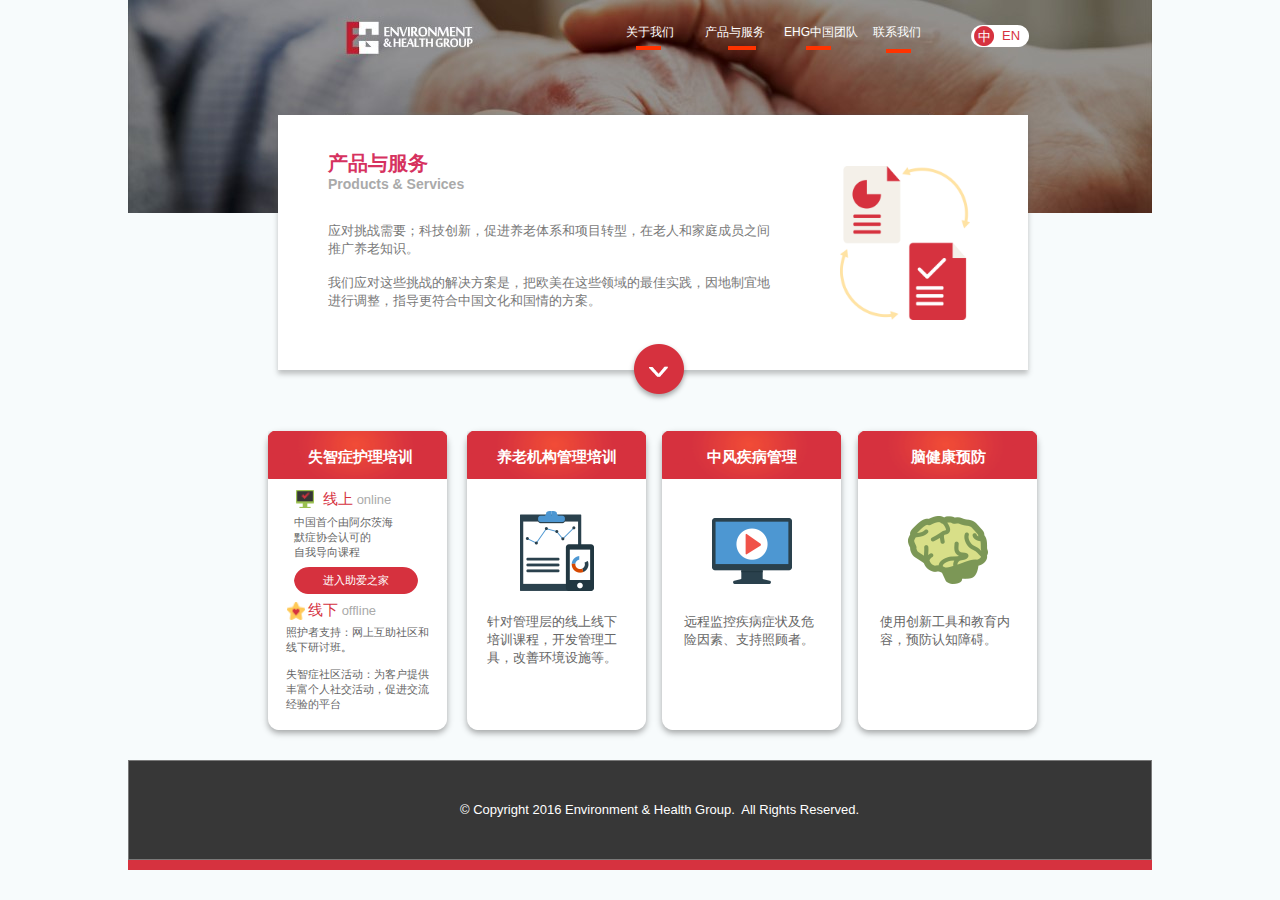
==== fuwu.html @ 5730a925 "EHG Web" ====
﻿<!DOCTYPE html>
<html>
  <head>
    <title>环健集团中国</title>
    <meta http-equiv="content-type" content="text/html; charset=utf-8"/>
    <meta name="apple-mobile-web-app-capable" content="yes"/>
    <link href="resources/css/jquery-ui-themes.css" type="text/css" rel="stylesheet"/>
    <link href="resources/css/axure_rp_page.css" type="text/css" rel="stylesheet"/>
    <link href="data/styles.css" type="text/css" rel="stylesheet"/>
    <link href="files/fuwu/styles.css" type="text/css" rel="stylesheet"/>
    <script src="resources/scripts/jquery-1.7.1.min.js"></script>
    <script src="resources/scripts/jquery-ui-1.8.10.custom.min.js"></script>
    <script src="resources/scripts/axure/axQuery.js"></script>
    <script src="resources/scripts/axure/globals.js"></script>
    <script src="resources/scripts/axutils.js"></script>
    <script src="resources/scripts/axure/annotation.js"></script>
    <script src="resources/scripts/axure/axQuery.std.js"></script>
    <script src="resources/scripts/axure/doc.js"></script>
    <script src="data/document.js"></script>
    <script src="resources/scripts/messagecenter.js"></script>
    <script src="resources/scripts/axure/events.js"></script>
    <script src="resources/scripts/axure/action.js"></script>
    <script src="resources/scripts/axure/expr.js"></script>
    <script src="resources/scripts/axure/geometry.js"></script>
    <script src="resources/scripts/axure/flyout.js"></script>
    <script src="resources/scripts/axure/ie.js"></script>
    <script src="resources/scripts/axure/model.js"></script>
    <script src="resources/scripts/axure/repeater.js"></script>
    <script src="resources/scripts/axure/sto.js"></script>
    <script src="resources/scripts/axure/utils.temp.js"></script>
    <script src="resources/scripts/axure/variables.js"></script>
    <script src="resources/scripts/axure/drag.js"></script>
    <script src="resources/scripts/axure/move.js"></script>
    <script src="resources/scripts/axure/visibility.js"></script>
    <script src="resources/scripts/axure/style.js"></script>
    <script src="resources/scripts/axure/adaptive.js"></script>
    <script src="resources/scripts/axure/tree.js"></script>
    <script src="resources/scripts/axure/init.temp.js"></script>
    <script src="files/fuwu/data.js"></script>
    <script src="resources/scripts/axure/legacy.js"></script>
    <script src="resources/scripts/axure/viewer.js"></script>
    <script type="text/javascript">
      $axure.utils.getTransparentGifPath = function() { return 'resources/images/transparent.gif'; };
      $axure.utils.getOtherPath = function() { return 'resources/Other.html'; };
      $axure.utils.getReloadPath = function() { return 'resources/reload.html'; };
    </script>
  </head>
  <body>
    <div id="base" class="">

      <!-- Unnamed (形状) -->
      <div id="u0" class="ax_形状">
        <img id="u0_img" class="img " src="images/fuwu/u0.png"/>
        <!-- Unnamed () -->
        <div id="u1" class="text"></div>
      </div>

      <!-- Unnamed (形状) -->
      <div id="u2" class="ax_形状">
        <img id="u2_img" class="img " src="images/fuwu/u0.png"/>
        <!-- Unnamed () -->
        <div id="u3" class="text"></div>
      </div>

      <!-- Unnamed (形状) -->
      <div id="u4" class="ax_形状">
        <img id="u4_img" class="img " src="images/fuwu/u0.png"/>
        <!-- Unnamed () -->
        <div id="u5" class="text"></div>
      </div>

      <!-- Unnamed (图片) -->
      <div id="u6" class="ax_图片">
        <img id="u6_img" class="img " src="images/fuwu/u6.jpg"/>
        <!-- Unnamed () -->
        <div id="u7" class="text"></div>
      </div>

      <!-- Unnamed (形状) -->
      <div id="u8" class="ax_形状">
        <img id="u8_img" class="img " src="images/fuwu/u8.png"/>
        <!-- Unnamed () -->
        <div id="u9" class="text"></div>
      </div>

      <!-- Unnamed (形状) -->
      <div id="u10" class="ax_h2">
        <img id="u10_img" class="img " src="resources/images/transparent.gif"/>
        <!-- Unnamed () -->
        <div id="u11" class="text">
          <p><span>产</span><span>品与服务</span></p>
        </div>
      </div>

      <!-- Unnamed (形状) -->
      <div id="u12" class="ax_文本">
        <img id="u12_img" class="img " src="resources/images/transparent.gif"/>
        <!-- Unnamed () -->
        <div id="u13" class="text">
          <p><span>应对挑战需要；科技创新，促进养老体系和项目转型，在老人和家庭成员之间推广养老知识。</span></p><p><span>&nbsp;</span></p><p><span>我们应对这些挑战的解决方案是，把欧美在这些领域的最佳实践，因地制宜地进行调整，指导更符合中国文化和国情的方案。</span></p>
        </div>
      </div>

      <!-- Unnamed (图片) -->
      <div id="u14" class="ax_图片">
        <img id="u14_img" class="img " src="images/fuwu/u14.png"/>
        <!-- Unnamed () -->
        <div id="u15" class="text"></div>
      </div>

      <!-- Unnamed (形状) -->
      <div id="u16" class="ax_文本">
        <img id="u16_img" class="img " src="resources/images/transparent.gif"/>
        <!-- Unnamed () -->
        <div id="u17" class="text">
          <p><span>Products &amp; Services</span></p>
        </div>
      </div>

      <!-- Unnamed (图片) -->
      <div id="u18" class="ax_图片">
        <img id="u18_img" class="img " src="images/fuwu/u18.png"/>
        <!-- Unnamed () -->
        <div id="u19" class="text"></div>
      </div>

      <!-- Unnamed (形状) -->
      <div id="u20" class="ax_形状">
        <img id="u20_img" class="img " src="images/fuwu/u0.png"/>
        <!-- Unnamed () -->
        <div id="u21" class="text"></div>
      </div>

      <!-- Unnamed (图片) -->
      <div id="u22" class="ax_图片">
        <img id="u22_img" class="img " src="images/fuwu/u22.png"/>
        <!-- Unnamed () -->
        <div id="u23" class="text"></div>
      </div>

      <!-- Unnamed (图片) -->
      <div id="u24" class="ax_图片">
        <img id="u24_img" class="img " src="images/fuwu/u24.png"/>
        <!-- Unnamed () -->
        <div id="u25" class="text"></div>
      </div>

      <!-- Unnamed (形状) -->
      <div id="u26" class="ax_文本">
        <img id="u26_img" class="img " src="resources/images/transparent.gif"/>
        <!-- Unnamed () -->
        <div id="u27" class="text">
          <p style="font-size:15px;"><span style="font-size:15px;color:#D6323F;">线上</span><span style="font-size:13px;color:#333333;">&nbsp;</span><span style="font-size:13px;color:#AAAAAA;">online</span></p>
        </div>
      </div>

      <!-- Unnamed (形状) -->
      <div id="u28" class="ax_文本">
        <img id="u28_img" class="img " src="resources/images/transparent.gif"/>
        <!-- Unnamed () -->
        
        <div id="u29" class="text">
          <p style="font-size:11px;"><span>中国首个由阿尔茨海 <br> 默症协会认可的 <br> 自我导向课程</span></p>
        </div>
      </div>


 <!-- Unnamed (形状) -->
      <div id="u30" class="ax_形状">
        <img id="u30_img" class="img " src="images/fuwu/u30.png"/>
        <!-- Unnamed () -->
        <div id="u31" class="text">
          <p><span>进入助爱之家</span></p>
        </div>
      </div>
      
    
      <!-- Unnamed (图片) -->
      <div id="u32" class="ax_图片">
        <img id="u32_img" class="img " src="images/fuwu/u32.png"/>
        <!-- Unnamed () -->
        <div id="u33" class="text"></div>
      </div>

      <!-- Unnamed (形状) -->
      <div id="u34" class="ax_文本">
        <img id="u34_img" class="img " src="resources/images/transparent.gif"/>
        
        <!-- Unnamed () -->
        <div id="u35 class="text">
          <p style="font-size:12px;white-space: nowrap;"><span style="font-size:15px;color:#D6323F;">线</span><span style="font-size:15px;color:#D6323F;">下</span><span style="font-size:13px;color:#333333;">&nbsp;</span><span style="font-size:13px;color:#AAAAAA;">o</span><span style="font-size:13px;color:#AAAAAA;">ff</span><span style="font-size:13px;color:#AAAAAA;">line</span></p>
        </div>
      </div>

      <!-- Unnamed (形状) -->
      <div id="u36" class="ax_文本">
        <img id="u36_img" class="img " src="resources/images/transparent.gif"/>
        <!-- Unnamed () -->
        <div id="u37" class="text">
          <p style="font-size:11px;"><span>照护者支持：网上互助社区和线下研讨班。</span></p>
        </div>
      </div>
      
      
      
      
      
        <!-- Unnamed () -->
        <div id="u92" class="text"></div>
      </div>

      
        <!-- Unnamed () -->
        <div id="u94 class="text">
          <p style="font-size:12px;white-space: nowrap;"><span style="font-size:15px;color:#D6323F;">线</span><span style="font-size:15px;color:#D6323F;">下</span><span style="font-size:13px;color:#333333;">&nbsp;</span><span style="font-size:13px;color:#AAAAAA;">o</span><span style="font-size:13px;color:#AAAAAA;">ff</span><span style="font-size:13px;color:#AAAAAA;">line</span></p>
        </div>
      </div>

      <!-- Unnamed (形状) -->
      <div id="u95" class="ax_文本">
        <img id="u95_img" class="img " src="resources/images/transparent.gif"/>
        <!-- Unnamed () -->
        <div id="u96" class="text">
          <p style="font-size:11px;"><span>失智症社区活动：为客户提供丰富个人社交活动，促进交流经验的平台</span></p>
        </div>
      </div>
    
    
    
    
    
    

      <!-- Unnamed (图片) -->
      <div id="u39" class="ax_图片">
        <img id="u39_img" class="img " src="images/fuwu/u39.png"/>
        <!-- Unnamed () -->
        <div id="u40" class="text"></div>
      </div>

      <!-- Unnamed (图片) -->
      <div id="u41" class="ax_图片">
        <img id="u41_img" class="img " src="images/fuwu/u41.png"/>
        <!-- Unnamed () -->
        <div id="u42" class="text"></div>
      </div>

      <!-- Unnamed (图片) -->
      <div id="u43" class="ax_图片">
        <img id="u43_img" class="img " src="images/fuwu/u43.png"/>
        <!-- Unnamed () -->
        <div id="u44" class="text"></div>
      </div>

      <!-- Unnamed (形状) -->
      <div id="u45" class="ax_文本">
        <img id="u45_img" class="img " src="resources/images/transparent.gif"/>
        <!-- Unnamed () -->
        <div id="u46" class="text">
          <p><span>针对管理层的线上线下培训课程，开发管理工具，改善环境设施等。</span></p>
        </div>
      </div>

      <!-- Unnamed (形状) -->
      <div id="u47" class="ax_文本">
        <img id="u47_img" class="img " src="resources/images/transparent.gif"/>
        <!-- Unnamed () -->
        <div id="u48" class="text">
          <p><span>远程监控疾病症状及危险因素、支持照顾者。</span></p>
        </div>
      </div>

      <!-- Unnamed (形状) -->
      <div id="u49" class="ax_文本">
        <img id="u49_img" class="img " src="resources/images/transparent.gif"/>
        <!-- Unnamed () -->
        <div id="u50" class="text">
          <p><span>使用创新工具和教育内容，预防认知障碍。</span></p>
        </div>
      </div>

      <!-- Unnamed (形状) -->
      <div id="u51" class="ax_文本">
        <img id="u51_img" class="img " src="resources/images/transparent.gif"/>
        <!-- Unnamed () -->
        <div id="u52" class="text">
          <p><span>失</span><span>智症护理培训</span></p>
        </div>
      </div>

      <!-- Unnamed (图片) -->
      <div id="u53" class="ax_图片">
        <img id="u53_img" class="img " src="images/fuwu/u22.png"/>
        <!-- Unnamed () -->
        <div id="u54" class="text"></div>
      </div>

      <!-- Unnamed (形状) -->
      <div id="u55" class="ax_文本">
        <img id="u55_img" class="img " src="resources/images/transparent.gif"/>
        <!-- Unnamed () -->
        <div id="u56" class="text">
          <p><span>养老机构管理培训</span></p>
        </div>
      </div>

      <!-- Unnamed (图片) -->
      <div id="u57" class="ax_图片">
        <img id="u57_img" class="img " src="images/fuwu/u22.png"/>
        <!-- Unnamed () -->
        <div id="u58" class="text"></div>
      </div>

      <!-- Unnamed (形状) -->
      <div id="u59" class="ax_文本">
        <img id="u59_img" class="img " src="resources/images/transparent.gif"/>
        <!-- Unnamed () -->
        <div id="u60" class="text">
          <p><span>中</span><span>风疾病管理</span></p>
        </div>
      </div>

      <!-- Unnamed (图片) -->
      <div id="u61" class="ax_图片">
        <img id="u61_img" class="img " src="images/fuwu/u22.png"/>
        <!-- Unnamed () -->
        <div id="u62" class="text"></div>
      </div>

      <!-- Unnamed (形状) -->
      <div id="u63" class="ax_文本">
        <img id="u63_img" class="img " src="resources/images/transparent.gif"/>
        <!-- Unnamed () -->
        <div id="u64" class="text">
          <p><span>脑</span><span>健康预防</span></p>
        </div>
      </div>

      <!-- Unnamed (形状) -->
      <div id="u65" class="ax_形状">
        <img id="u65_img" class="img " src="images/index/u68.png"/>
        <!-- Unnamed () -->
        <div id="u66" class="text"></div>
      </div>

      <!-- Unnamed (形状) -->
      <div id="u67" class="ax_形状">
        <img id="u67_img" class="img " src="images/index/u72.png"/>
        <!-- Unnamed () -->
        <div id="u68" class="text"></div>
      </div>

      <!-- Unnamed (形状) -->
      <div id="u69" class="ax_文本">
        <img id="u69_img" class="img " src="resources/images/transparent.gif"/>
        <!-- Unnamed () -->
        <div id="u70" class="text">
          <p><span>关于我们</span></p>
        </div>
      </div>

      <!-- Unnamed (形状) -->
      <div id="u71" class="ax_文本">
        <img id="u71_img" class="img " src="resources/images/transparent.gif"/>
        <!-- Unnamed () -->
        <div id="u72" class="text">
          <p><span>产品与服务</span></p>
        </div>
      </div>

      <!-- Unnamed (形状) -->
      <div id="u73" class="ax_文本">
        <img id="u73_img" class="img " src="resources/images/transparent.gif"/>
        <!-- Unnamed () -->
        <div id="u74" class="text">
          <p><span>EHG中国团队</span></p>
        </div>
      </div>

      <!-- 1 (水平线) -->
      <div id="u75" class="ax_水平线" data-label="1">
        <img id="u75_start" class="img " src="resources/images/transparent.gif" alt="u75_start"/>
        <img id="u75_end" class="img " src="resources/images/transparent.gif" alt="u75_end"/>
        <img id="u75_line" class="img " src="images/fuwu/1_u75_line.png" alt="u75_line"/>
      </div>

      <!-- 2 (水平线) -->
      <div id="u76" class="ax_水平线" data-label="2">
        <img id="u76_start" class="img " src="resources/images/transparent.gif" alt="u76_start"/>
        <img id="u76_end" class="img " src="resources/images/transparent.gif" alt="u76_end"/>
        <img id="u76_line" class="img " src="images/fuwu/2_u76_line.png" alt="u76_line"/>
      </div>

      <!-- 3 (水平线) -->
      <div id="u77" class="ax_水平线" data-label="3">
        <img id="u77_start" class="img " src="resources/images/transparent.gif" alt="u77_start"/>
        <img id="u77_end" class="img " src="resources/images/transparent.gif" alt="u77_end"/>
        <img id="u77_line" class="img " src="images/fuwu/1_u75_line.png" alt="u77_line"/>
      </div>

      <!-- Unnamed (形状) -->
      <div id="u78" class="ax_形状">
        <img id="u78_img" class="img " src="images/index/u74.png"/>
        <!-- Unnamed () -->
        <div id="u79" class="text"></div>
      </div>

      <!-- Unnamed (形状) -->
      <div id="u80" class="ax_形状">
        <img id="u80_img" class="img " src="images/index/u76.png"/>
        <!-- Unnamed () -->
        <div id="u81" class="text"></div>
      </div>

      <!-- Unnamed (形状) -->
      <div id="u82" class="ax_文本">
        <img id="u82_img" class="img " src="resources/images/transparent.gif"/>
        <!-- Unnamed () -->
        <div id="u83" class="text">
          <p><span>中</span></p>
        </div>
      </div>

      <!-- Unnamed (形状) -->
      <div id="u84" class="ax_文本">
        <img id="u84_img" class="img " src="resources/images/transparent.gif"/>
        <!-- Unnamed () -->
        <div id="u85" class="text">
          <p><span>EN</span></p>
        </div>
      </div>

      <!-- Unnamed (形状) -->
      <div id="u86" class="ax_文本">
        <img id="u86_img" class="img " src="resources/images/transparent.gif"/>
        <!-- Unnamed () -->
        <div id="u87" class="text">
          <p><span>联系我们</span></p>
        </div>
      </div>

      <!-- 4 (水平线) -->
      <div id="u88" class="ax_水平线" data-label="4">
        <img id="u88_start" class="img " src="resources/images/transparent.gif" alt="u88_start"/>
        <img id="u88_end" class="img " src="resources/images/transparent.gif" alt="u88_end"/>
        <img id="u88_line" class="img " src="images/fuwu/1_u75_line.png" alt="u88_line"/>
      </div>

      <!-- Unnamed (形状) -->
      <div id="u89" class="ax_文本">
        <img id="u89_img" class="img " src="resources/images/transparent.gif"/>
        <!-- Unnamed () -->
        <div id="u90" class="text">
          <p><span>© Copyright 2016 Environment &amp; Health Group.&nbsp; All Rights Reserved.</span></p>
        </div>
      </div>
    </div>
  </body>
</html>
---- resources/css/axure_rp_page.css ----
﻿/* so the window resize fires within a frame in IE7 */
html, body {
    height: 100%;    
}

p {
	margin: 0px;
}

iframe {
	background: #FFFFFF;
}

/* to match IE with C, FF */
input {
    padding: 1px 0px 1px 0px;
    box-sizing: border-box;
    -moz-box-sizing: border-box;
}

textarea {
    margin: 0px;
    box-sizing: border-box;
    -moz-box-sizing: border-box;
}

div.intcases {
	font-family: arial; 
	font-size: 12px;
    text-align:left; 
	border:1px solid #AAA; 
	background:#FFF none repeat scroll 0% 0%; 
	z-index:9999; 
	visibility:hidden; 
	position:absolute;
    padding: 0px;
    border-radius: 3px;
	white-space: nowrap;
}

div.intcaselink {
	cursor: pointer;
    padding: 3px 8px 3px 8px;
    margin: 5px;
	background:#EEE none repeat scroll 0% 0%; 
	border:1px solid #AAA;
    border-radius: 3px;
}

div.refpageimage {
	position: absolute;
    left: 0px;
    top: 0px;
	font-size: 0px;
	width: 16px;
	height: 16px;
	cursor: pointer;
	background-image: url(images/newwindow.gif);
	background-repeat: no-repeat;
}

div.annnoteimage {
	position: absolute;
    left: 0px;
    top: 0px;
	font-size: 0px;
	width: 16px;
	height: 12px;
	cursor: help;
	background-image: url(images/note.gif);
	background-repeat: no-repeat;
}

div.annnotelabel {
	position: absolute;
    left: 0px;
    top: 0px;
	font-family: Arial;
	font-size: 10px;
	border: 1px solid rgb(166,221,242);
	cursor: help;
	background:rgb(0,157,217) none repeat scroll 0% 0%; 
	padding-left:3px; 
	padding-right:3px;
	white-space: nowrap;
	color: white;
}
 
.annotationName {
	font-size: 13px;
	font-weight: bold;
	margin-bottom: 3px;
	white-space: nowrap;
}

.annotation {
	font-size: 12px;
	padding-left: 2px;
	margin-bottom: 5px;
}

/* this is a fix for the issue where dialogs jump around and takes the text-align from the body */
.dialogFix {
    position:absolute;
    text-align:left;
}


@keyframes pulsate {
  from {
    box-shadow: 0 0 10px #74BA11;
  }
  to {
    box-shadow: 0 0 20px #74BA11;
  }
}

@-webkit-keyframes pulsate {
  from {
    -webkit-box-shadow: 0 0 10px #74BA11;
    box-shadow: 0 0 10px #74BA11;
  }
  to {
    -webkit-box-shadow: 0 0 20px #74BA11;
    box-shadow: 0 0 20px #74BA11;
  }
}
 
@-moz-keyframes pulsate {
  from {
    -moz-box-shadow: 0 0 10px #74BA11;
    box-shadow: 0 0 10px #74BA11;
  }
  to {
    -moz-box-shadow: 0 0 20px #74BA11;
    box-shadow: 0 0 20px #74BA11;
  }
}

.legacyPulsateBorder {
	border: 5px solid #74BA11;
	margin: -5px;
}

.pulsateBorder {
  animation-name: pulsate;
  animation-timing-function: ease-in-out;
  animation-duration: 0.9s;
  animation-iteration-count: infinite;
  animation-direction: alternate;
  
  -webkit-animation-name: pulsate;
  -webkit-animation-timing-function: ease-in-out;
  -webkit-animation-duration: 0.9s;
  -webkit-animation-iteration-count: infinite;
  -webkit-animation-direction: alternate;

  -moz-animation-name: pulsate;
  -moz-animation-timing-function: ease-in-out;
  -moz-animation-duration: 0.9s;
  -moz-animation-iteration-count: infinite;
  -moz-animation-direction: alternate;
}
---- data/styles.css ----
﻿.ax_形状 {
  font-family:'Arial Normal', 'Arial';
  font-weight:400;
  font-style:normal;
  font-size:13px;
  color:#333333;
  text-align:center;
  line-height:normal;
}
.ax_文本 {
  font-family:'Arial Normal', 'Arial';
  font-weight:400;
  font-style:normal;
  font-size:13px;
  color:#333333;
  text-align:left;
  line-height:normal;
}
.ax_h1 {
  font-family:'Arial Negreta', 'Arial';
  font-weight:700;
  font-style:normal;
  font-size:32px;
  color:#333333;
  text-align:left;
  line-height:normal;
}
.ax_h2 {
  font-family:'Arial Negreta', 'Arial';
  font-weight:700;
  font-style:normal;
  font-size:24px;
  color:#333333;
  text-align:left;
  line-height:normal;
}
.ax_h3 {
  font-family:'Arial Negreta', 'Arial';
  font-weight:700;
  font-style:normal;
  font-size:18px;
  color:#333333;
  text-align:left;
  line-height:normal;
}
.ax_h4 {
  font-family:'Arial Negreta', 'Arial';
  font-weight:700;
  font-style:normal;
  font-size:14px;
  color:#333333;
  text-align:left;
  line-height:normal;
}
.ax_h5 {
  font-family:'Arial Negreta', 'Arial';
  font-weight:700;
  font-style:normal;
  font-size:13px;
  color:#333333;
  text-align:left;
  line-height:normal;
}
.ax_h6 {
  font-family:'Arial Negreta', 'Arial';
  font-weight:700;
  font-style:normal;
  font-size:10px;
  color:#333333;
  text-align:left;
  line-height:normal;
}
.ax_图片 {
  font-family:'Arial Normal', 'Arial';
  font-weight:400;
  font-style:normal;
  font-size:13px;
  color:#000000;
  text-align:center;
  line-height:normal;
}
.ax_文本链接 {
  color:#0000FF;
}
.ax_鼠标悬停文本链接 {
}
.ax_鼠标按下文本链接 {
}
.ax_文本框_单行_ {
  font-family:'Arial Normal', 'Arial';
  font-weight:400;
  font-style:normal;
  font-size:13px;
  color:#000000;
  text-align:left;
  line-height:normal;
}
.ax_文本框_多行_ {
  font-family:'Arial Normal', 'Arial';
  font-weight:400;
  font-style:normal;
  font-size:13px;
  color:#000000;
  text-align:left;
  line-height:normal;
}
.ax_下拉列表框 {
  font-family:'Arial Normal', 'Arial';
  font-weight:400;
  font-style:normal;
  font-size:13px;
  color:#000000;
  text-align:left;
  line-height:normal;
}
.ax_列表选择框 {
  font-family:'Arial Normal', 'Arial';
  font-weight:400;
  font-style:normal;
  font-size:13px;
  color:#000000;
  text-align:left;
  line-height:normal;
}
.ax_复选框 {
  font-family:'Arial Normal', 'Arial';
  font-weight:400;
  font-style:normal;
  font-size:13px;
  color:#333333;
  text-align:left;
  line-height:normal;
}
.ax_单选框 {
  font-family:'Arial Normal', 'Arial';
  font-weight:400;
  font-style:normal;
  font-size:13px;
  color:#333333;
  text-align:left;
  line-height:normal;
}
.ax_流程形状 {
  font-family:'Arial Normal', 'Arial';
  font-weight:400;
  font-style:normal;
  font-size:13px;
  color:#333333;
  text-align:center;
  line-height:normal;
}
.ax_树节点 {
  font-family:'Arial Normal', 'Arial';
  font-weight:400;
  font-style:normal;
  font-size:13px;
  color:#333333;
  text-align:left;
  line-height:normal;
}
.ax_html_button {
  font-family:'Arial Normal', 'Arial';
  font-weight:400;
  font-style:normal;
  font-size:13px;
  color:#000000;
  text-align:center;
  line-height:normal;
}
.ax_hot_spot {
  font-family:'Arial Normal', 'Arial';
  font-weight:400;
  font-style:normal;
  font-size:13px;
  color:#333333;
  text-align:center;
  line-height:normal;
}
.ax_内部框架 {
  font-family:'Arial Normal', 'Arial';
  font-weight:400;
  font-style:normal;
  font-size:13px;
  color:#333333;
  text-align:center;
  line-height:normal;
}
.ax_动态面板 {
  font-family:'Arial Normal', 'Arial';
  font-weight:400;
  font-style:normal;
  font-size:13px;
  color:#333333;
  text-align:center;
  line-height:normal;
}
.ax_编辑选项 {
  font-family:'Arial Normal', 'Arial';
  font-weight:400;
  font-style:normal;
  font-size:13px;
  color:#333333;
  text-align:center;
  line-height:normal;
}
.ax_中继器 {
  font-family:'Arial Normal', 'Arial';
  font-weight:400;
  font-style:normal;
  font-size:13px;
  color:#333333;
  text-align:center;
  line-height:normal;
}
.ax_表格 {
  font-family:'Arial Normal', 'Arial';
  font-weight:400;
  font-style:normal;
  font-size:13px;
  color:#333333;
  text-align:center;
  line-height:normal;
}
.ax_表格单元 {
  font-family:'Arial Normal', 'Arial';
  font-weight:400;
  font-style:normal;
  font-size:13px;
  color:#333333;
  text-align:left;
  line-height:normal;
}
.ax_菜单 {
  font-family:'Arial Normal', 'Arial';
  font-weight:400;
  font-style:normal;
  font-size:13px;
  color:#000000;
  text-align:center;
  line-height:normal;
}
.ax_水平线 {
  font-family:'Arial Normal', 'Arial';
  font-weight:400;
  font-style:normal;
  font-size:13px;
  color:#333333;
  text-align:center;
  line-height:normal;
}
.ax_垂直线 {
  font-family:'Arial Normal', 'Arial';
  font-weight:400;
  font-style:normal;
  font-size:13px;
  color:#333333;
  text-align:center;
  line-height:normal;
}
.ax_connector {
  font-family:'Arial Normal', 'Arial';
  font-weight:400;
  font-style:normal;
  font-size:13px;
  color:#333333;
  text-align:center;
  line-height:normal;
}
---- files/fuwu/styles.css ----
﻿body {
  margin:0px;
  background-color:rgba(247, 251, 252, 1);
  background-image:none;
  position:relative;
  left:-0px;
  width:1024px;
  margin-left:auto;
  margin-right:auto;
  text-align:left;
}
#base {
  position:absolute;
  z-index:0;
}
#u0 {
  position:absolute;
  left:730px;
  top:431px;
  width:179px;
  height:299px;
}
#u0_img {
  position:absolute;
  left:-10px;
  top:-7px;
  width:199px;
  height:319px;
}
#u1 {
  position:absolute;
  left:2px;
  top:142px;
  width:175px;
  visibility:hidden;
  word-wrap:break-word;
}
#u2 {
  position:absolute;
  left:534px;
  top:431px;
  width:179px;
  height:299px;
}
#u2_img {
  position:absolute;
  left:-10px;
  top:-7px;
  width:199px;
  height:319px;
}
#u3 {
  position:absolute;
  left:2px;
  top:142px;
  width:175px;
  visibility:hidden;
  word-wrap:break-word;
}
#u4 {
  position:absolute;
  left:339px;
  top:431px;
  width:179px;
  height:299px;
}
#u4_img {
  position:absolute;
  left:-10px;
  top:-7px;
  width:199px;
  height:319px;
}
#u5 {
  position:absolute;
  left:2px;
  top:142px;
  width:175px;
  visibility:hidden;
  word-wrap:break-word;
}
#u6 {
  position:absolute;
  left:0px;
  top:0px;
  width:1024px;
  height:213px;
  text-align:left;
}
#u6_img {
  position:absolute;
  left:0px;
  top:0px;
  width:1024px;
  height:213px;
}
#u7 {
  position:absolute;
  left:2px;
  top:98px;
  width:1020px;
  visibility:hidden;
  word-wrap:break-word;
}
#u8 {
  position:absolute;
  left:150px;
  top:115px;
  width:750px;
  height:255px;
}
#u8_img {
  position:absolute;
  left:-8px;
  top:-4px;
  width:766px;
  height:271px;
}
#u9 {
  position:absolute;
  left:2px;
  top:120px;
  width:746px;
  visibility:hidden;
  word-wrap:break-word;
}
#u10 {
  position:absolute;
  left:200px;
  top:150px;
  width:101px;
  height:27px;
  font-family:'微软雅黑 Bold', '微软雅黑';
  font-size:20px;
  color:#D6325F;
}
#u10_img {
  position:absolute;
  left:0px;
  top:0px;
  width:101px;
  height:27px;
}
#u11 {
  position:absolute;
  left:0px;
  top:0px;
  width:101px;
  white-space:nowrap;
}
#u12 {
  position:absolute;
  left:200px;
  top:222px;
  width:450px;
  height:95px;
  font-family:'微软雅黑 Regular', '微软雅黑';
  color:#797979;
}
#u12_img {
  position:absolute;
  left:0px;
  top:0px;
  width:450px;
  height:95px;
}
#u13 {
  position:absolute;
  left:0px;
  top:0px;
  width:450px;
  word-wrap:break-word;
}
#u14 {
  position:absolute;
  left:712px;
  top:166px;
  width:130px;
  height:154px;
}
#u14_img {
  position:absolute;
  left:0px;
  top:0px;
  width:130px;
  height:154px;
}
#u15 {
  position:absolute;
  left:2px;
  top:69px;
  width:126px;
  visibility:hidden;
  word-wrap:break-word;
}
#u16 {
  position:absolute;
  left:200px;
  top:176px;
  width:150px;
  height:16px;
  font-family:'Arial Negreta', 'Arial';
  font-weight:700;
  font-size:14px;
  color:#AAAAAA;
}
#u16_img {
  position:absolute;
  left:0px;
  top:0px;
  width:150px;
  height:16px;
}
#u17 {
  position:absolute;
  left:0px;
  top:0px;
  width:150px;
  word-wrap:break-word;
}
#u18 {
  position:absolute;
  left:506px;
  top:344px;
  width:50px;
  height:50px;
}
#u18_img {
  position:absolute;
  left:-8px;
  top:-5px;
  width:66px;
  height:66px;
}
#u19 {
  position:absolute;
  left:2px;
  top:17px;
  width:46px;
  visibility:hidden;
  word-wrap:break-word;
}
#u20 {
  position:absolute;
  left:140px;
  top:431px;
  width:179px;
  height:299px;
}
#u20_img {
  position:absolute;
  left:-10px;
  top:-7px;
  width:199px;
  height:319px;
}
#u21 {
  position:absolute;
  left:2px;
  top:142px;
  width:175px;
  visibility:hidden;
  word-wrap:break-word;
}
#u22 {
  position:absolute;
  left:140px;
  top:431px;
  width:179px;
  height:48px;
}
#u22_img {
  position:absolute;
  left:0px;
  top:0px;
  width:179px;
  height:48px;
}
#u23 {
  position:absolute;
  left:2px;
  top:16px;
  width:175px;
  visibility:hidden;
  word-wrap:break-word;
}
#u24 {
  position:absolute;
  left:168px;
  top:490px;
  width:18px;
  height:18px;
}
#u24_img {
  position:absolute;
  left:0px;
  top:0px;
  width:18px;
  height:18px;
}
#u25 {
  position:absolute;
  left:2px;
  top:1px;
  width:14px;
  visibility:hidden;
  word-wrap:break-word;
}
#u26 {
  position:absolute;
  left:195px;
  top:490px;
  width:69px;
  height:17px;
}
#u26_img {
  position:absolute;
  left:0px;
  top:0px;
  width:69px;
  height:17px;
}
#u27 {
  position:absolute;
  left:0px;
  top:0px;
  width:69px;
  white-space:nowrap;
}
#u28 {
  position:absolute;
  left:166px;
  top:515px;
  width:92px;
  height:19px;
  font-family:'微软雅黑 Regular', '微软雅黑';
  color:#666666;
}
#u28_img {
  position:absolute;
  left:0px;
  top:0px;
  width:92px;
  height:19px;
}
#u29 {
  position:absolute;
  left:0px;
  top:0px;
  width:92px;
  white-space:nowrap;
}
#u30 {
  position:absolute;
  left:166px;
  top:567px;
  width:124px;
  height:27px;
  font-size:11px;
  color:#FFFFFF;
}
#u30_img {
  position:absolute;
  left:0px;
  top:0px;
  width:124px;
  height:27px;
}
#u31 {
  position:absolute;
  left:2px;
  top:39px;
  width:120px;
  word-wrap:break-word;
}
#u32 {
  position:absolute;
  left:159px;
  top:600px;
  width:18px;
  height:18px;
}
#u32_img {
  position:absolute;
  left:0px;
  top:2px;
  display:inline-block;
  width:18px;
  height:18px;
}
#u33 {
  position:absolute;
  left:2px;
  top:10px;
  width:14px;
  visibility:hidden;
  word-wrap:break-word;
}
#u34 {
  position:absolute;
  left:180px;
  top:601px;
  width:68px;
  height:17px;
}
#u34_img {
  position:absolute;
  left:0px;
  top:0px;
  width:68px;
  height:17px;
}
#u35 {
  position:absolute;
  left:0px;
  top:10px;
  width:68px;
  white-space:nowrap;
}
#u36 {
  position:absolute;
  left:158px;
  top:635px;
  width:144px;
  height:70px;
  color:#666666;
}
#u36_img {
  position:absolute;
  left:0px;
  top:0px;
  width:144px;
  height:70px;
}
#u37 {
  position:absolute;
  left:0px;
  top:-10px;
  width:144px;
  word-wrap:break-word;
}



#u92 {
  position:absolute;
  left:2px;
  top:10px;
  width:14px;
  visibility:hidden;
  word-wrap:break-word;
}

#u94 {
  position:absolute;
  left:0px;
  top:10px;
  width:68px;
  white-space:nowrap;
}
#u95 {
  position:absolute;
  left:158px;
  top:617px;
  width:144px;
  height:70px;
  color:#666666;
}
#u95_img {
  position:absolute;
  left:0px;
  top:0px;
  width:144px;
  height:70px;
}
#u96 {
  position:absolute;
  left:0px;
  top:50px;
  width:144px;
  word-wrap:break-word;
}




#u39 {
  position:absolute;
  left:392px;
  top:511px;
  width:74px;
  height:80px;
}
#u39_img {
  position:absolute;
  left:0px;
  top:0px;
  width:74px;
  height:80px;
}
#u40 {
  position:absolute;
  left:2px;
  top:32px;
  width:70px;
  visibility:hidden;
  word-wrap:break-word;
}
#u41 {
  position:absolute;
  left:584px;
  top:518px;
  width:80px;
  height:66px;
}
#u41_img {
  position:absolute;
  left:0px;
  top:0px;
  width:80px;
  height:66px;
}
#u42 {
  position:absolute;
  left:2px;
  top:25px;
  width:76px;
  visibility:hidden;
  word-wrap:break-word;
}
#u43 {
  position:absolute;
  left:780px;
  top:516px;
  width:80px;
  height:68px;
}
#u43_img {
  position:absolute;
  left:0px;
  top:0px;
  width:80px;
  height:68px;
}
#u44 {
  position:absolute;
  left:2px;
  top:26px;
  width:76px;
  visibility:hidden;
  word-wrap:break-word;
}
#u45 {
  position:absolute;
  left:359px;
  top:613px;
  width:136px;
  height:57px;
  color:#666666;
}
#u45_img {
  position:absolute;
  left:0px;
  top:0px;
  width:136px;
  height:57px;
}
#u46 {
  position:absolute;
  left:0px;
  top:0px;
  width:136px;
  word-wrap:break-word;
}
#u47 {
  position:absolute;
  left:556px;
  top:613px;
  width:136px;
  height:47px;
  color:#666666;
}
#u47_img {
  position:absolute;
  left:0px;
  top:0px;
  width:136px;
  height:47px;
}
#u48 {
  position:absolute;
  left:0px;
  top:0px;
  width:136px;
  word-wrap:break-word;
}
#u49 {
  position:absolute;
  left:752px;
  top:613px;
  width:136px;
  height:47px;
  color:#666666;
}
#u49_img {
  position:absolute;
  left:0px;
  top:0px;
  width:136px;
  height:47px;
}
#u50 {
  position:absolute;
  left:0px;
  top:0px;
  width:136px;
  word-wrap:break-word;
}
#u51 {
  position:absolute;
  left:179px;
  top:448px;
  width:106px;
  height:17px;
  font-family:'Arial Negreta', 'Arial';
  font-weight:700;
  font-size:15px;
  color:#FFFFFF;
  text-align:center;
}
#u51_img {
  position:absolute;
  left:0px;
  top:0px;
  width:106px;
  height:17px;
}
#u52 {
  position:absolute;
  left:0px;
  top:0px;
  width:106px;
  white-space:nowrap;
}
#u53 {
  position:absolute;
  left:339px;
  top:431px;
  width:179px;
  height:48px;
}
#u53_img {
  position:absolute;
  left:0px;
  top:0px;
  width:179px;
  height:48px;
}
#u54 {
  position:absolute;
  left:2px;
  top:16px;
  width:175px;
  visibility:hidden;
  word-wrap:break-word;
}
#u55 {
  position:absolute;
  left:368px;
  top:448px;
  width:121px;
  height:17px;
  font-family:'Arial Negreta', 'Arial';
  font-weight:700;
  font-size:15px;
  color:#FFFFFF;
  text-align:center;
}
#u55_img {
  position:absolute;
  left:0px;
  top:0px;
  width:121px;
  height:17px;
}
#u56 {
  position:absolute;
  left:0px;
  top:0px;
  width:121px;
  white-space:nowrap;
}
#u57 {
  position:absolute;
  left:534px;
  top:431px;
  width:179px;
  height:48px;
}
#u57_img {
  position:absolute;
  left:0px;
  top:0px;
  width:179px;
  height:48px;
}
#u58 {
  position:absolute;
  left:2px;
  top:16px;
  width:175px;
  visibility:hidden;
  word-wrap:break-word;
}
#u59 {
  position:absolute;
  left:578px;
  top:448px;
  width:91px;
  height:17px;
  font-family:'Arial Negreta', 'Arial';
  font-weight:700;
  font-size:15px;
  color:#FFFFFF;
  text-align:center;
}
#u59_img {
  position:absolute;
  left:0px;
  top:0px;
  width:91px;
  height:17px;
}
#u60 {
  position:absolute;
  left:0px;
  top:0px;
  width:91px;
  white-space:nowrap;
}
#u61 {
  position:absolute;
  left:730px;
  top:431px;
  width:179px;
  height:48px;
}
#u61_img {
  position:absolute;
  left:0px;
  top:0px;
  width:179px;
  height:48px;
}
#u62 {
  position:absolute;
  left:2px;
  top:16px;
  width:175px;
  visibility:hidden;
  word-wrap:break-word;
}
#u63 {
  position:absolute;
  left:782px;
  top:448px;
  width:76px;
  height:17px;
  font-family:'Arial Negreta', 'Arial';
  font-weight:700;
  font-size:15px;
  color:#FFFFFF;
  text-align:center;
}
#u63_img {
  position:absolute;
  left:0px;
  top:0px;
  width:76px;
  height:17px;
}
#u64 {
  position:absolute;
  left:0px;
  top:0px;
  width:76px;
  white-space:nowrap;
}
#u65 {
  position:absolute;
  left:0px;
  top:760px;
  width:1024px;
  height:100px;
}
#u65_img {
  position:absolute;
  left:0px;
  top:0px;
  width:1024px;
  height:100px;
}
#u66 {
  position:absolute;
  left:2px;
  top:42px;
  width:1020px;
  visibility:hidden;
  word-wrap:break-word;
}
#u67 {
  position:absolute;
  left:0px;
  top:860px;
  width:1024px;
  height:10px;
}
#u67_img {
  position:absolute;
  left:0px;
  top:0px;
  width:1024px;
  height:10px;
}
#u68 {
  position:absolute;
  left:2px;
  top:-3px;
  width:1020px;
  visibility:hidden;
  word-wrap:break-word;
}
#u69 {
  position:absolute;
  left:498px;
  top:24px;
  width:79px;
  height:15px;
  font-size:12px;
  color:#FFFFFF;
}
#u69_img {
  position:absolute;
  left:0px;
  top:0px;
  width:79px;
  height:15px;
}
#u69_img.mouseOver {
}
#u69.mouseOver {
}
#u70 {
  position:absolute;
  left:0px;
  top:0px;
  width:79px;
  word-wrap:break-word;
}
#u71 {
  position:absolute;
  left:577px;
  top:24px;
  width:80px;
  height:15px;
  font-size:12px;
  color:#FFFFFF;
}
#u71_img {
  position:absolute;
  left:0px;
  top:0px;
  width:80px;
  height:15px;
}
#u71_img.mouseOver {
}
#u71.mouseOver {
}
#u72 {
  position:absolute;
  left:0px;
  top:0px;
  width:80px;
  word-wrap:break-word;
}
#u73 {
  position:absolute;
  left:656px;
  top:24px;
  width:100px;
  height:15px;
  font-size:12px;
  color:#FFFFFF;
}
#u73_img {
  position:absolute;
  left:0px;
  top:0px;
  width:100px;
  height:15px;
}
#u73_img.mouseOver {
}
#u73.mouseOver {
}
#u74 {
  position:absolute;
  left:0px;
  top:0px;
  width:100px;
  word-wrap:break-word;
}
#u75 {
  position:absolute;
  left:508px;
  top:43px;
  width:25px;
  height:10px;
}
#u75_start {
  position:absolute;
  left:0px;
  top:-5px;
  width:18px;
  height:20px;
}
#u75_end {
  position:absolute;
  left:8px;
  top:-5px;
  width:18px;
  height:20px;
}
#u75_line {
  position:absolute;
  left:0px;
  top:3px;
  width:25px;
  height:4px;
}
#u76 {
  position:absolute;
  left:600px;
  top:43px;
  width:28px;
  height:10px;
}
#u76_start {
  position:absolute;
  left:0px;
  top:-5px;
  width:18px;
  height:20px;
}
#u76_end {
  position:absolute;
  left:11px;
  top:-5px;
  width:18px;
  height:20px;
}
#u76_line {
  position:absolute;
  left:0px;
  top:3px;
  width:28px;
  height:4px;
}
#u77 {
  position:absolute;
  left:678px;
  top:43px;
  width:25px;
  height:10px;
}
#u77_start {
  position:absolute;
  left:0px;
  top:-5px;
  width:18px;
  height:20px;
}
#u77_end {
  position:absolute;
  left:8px;
  top:-5px;
  width:18px;
  height:20px;
}
#u77_line {
  position:absolute;
  left:0px;
  top:3px;
  width:25px;
  height:4px;
}
#u78 {
  position:absolute;
  left:843px;
  top:25px;
  width:58px;
  height:22px;
}
#u78_img {
  position:absolute;
  left:0px;
  top:0px;
  width:58px;
  height:22px;
}
#u79 {
  position:absolute;
  left:2px;
  top:3px;
  width:54px;
  visibility:hidden;
  word-wrap:break-word;
}
#u80 {
  position:absolute;
  left:846px;
  top:26px;
  width:20px;
  height:20px;
}
#u80_img {
  position:absolute;
  left:0px;
  top:0px;
  width:20px;
  height:20px;
}
#u81 {
  position:absolute;
  left:2px;
  top:2px;
  width:16px;
  visibility:hidden;
  word-wrap:break-word;
}
#u82 {
  position:absolute;
  left:850px;
  top:28px;
  width:14px;
  height:16px;
  color:#FFFFFF;
}
#u82_img {
  position:absolute;
  left:0px;
  top:0px;
  width:14px;
  height:16px;
}
#u83 {
  position:absolute;
  left:0px;
  top:0px;
  width:14px;
  white-space:nowrap;
}
#u84 {
  position:absolute;
  left:874px;
  top:28px;
  width:19px;
  height:16px;
  color:#D6323F;
}
#u84_img {
  position:absolute;
  left:0px;
  top:0px;
  width:19px;
  height:16px;
}
#u85 {
  position:absolute;
  left:0px;
  top:0px;
  width:19px;
  white-space:nowrap;
}
#u86 {
  position:absolute;
  left:745px;
  top:24px;
  width:78px;
  height:15px;
  font-size:12px;
  color:#FFFFFF;
}
#u86_img {
  position:absolute;
  left:0px;
  top:0px;
  width:78px;
  height:15px;
}
#u86_img.mouseOver {
}
#u86.mouseOver {
}
#u87 {
  position:absolute;
  left:0px;
  top:0px;
  width:78px;
  word-wrap:break-word;
}
#u88 {
  position:absolute;
  left:758px;
  top:46px;
  width:25px;
  height:10px;
}
#u88_start {
  position:absolute;
  left:0px;
  top:-5px;
  width:18px;
  height:20px;
}
#u88_end {
  position:absolute;
  left:8px;
  top:-5px;
  width:18px;
  height:20px;
}
#u88_line {
  position:absolute;
  left:0px;
  top:3px;
  width:25px;
  height:4px;
}
#u89 {
  position:absolute;
  left:332px;
  top:802px;
  width:398px;
  height:16px;
  color:#FFFFFF;
  text-align:center;
}
#u89_img {
  position:absolute;
  left:0px;
  top:0px;
  width:398px;
  height:16px;
}
#u90 {
  position:absolute;
  left:0px;
  top:0px;
  width:398px;
  white-space:nowrap;
}
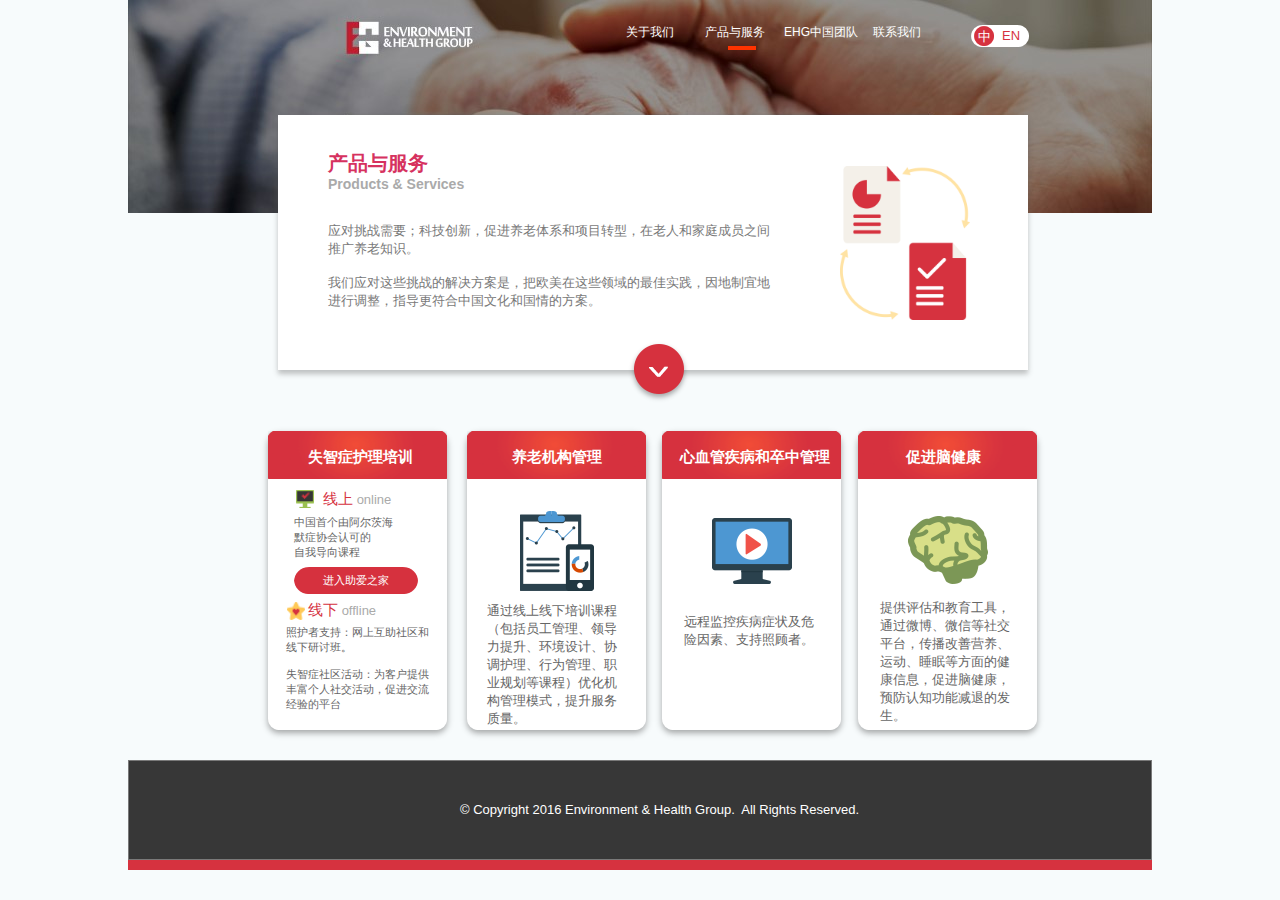
==== commit 770464d5: "EHG website" ====
--- a/fuwu.html
+++ b/fuwu.html
@@ -257,7 +257,7 @@
         <img id="u45_img" class="img " src="resources/images/transparent.gif"/>
         <!-- Unnamed () -->
         <div id="u46" class="text">
-          <p><span>针对管理层的线上线下培训课程，开发管理工具，改善环境设施等。</span></p>
+          <p><span>通过线上线下培训课程（包括员工管理、领导 力提升、环境设计、协调护理、行为管理、职业规划等课程）优化机构管理模式，提升服务质量。</span></p>
         </div>
       </div>
 
@@ -275,7 +275,7 @@
         <img id="u49_img" class="img " src="resources/images/transparent.gif"/>
         <!-- Unnamed () -->
         <div id="u50" class="text">
-          <p><span>使用创新工具和教育内容，预防认知障碍。</span></p>
+          <p><span>提供评估和教育工具，通过微博、微信等社交平台，传播改善营养、运动、睡眠等方面的健康信息，促进脑健康，预防认知功能减退的发生。</span></p>
         </div>
       </div>
 
@@ -300,7 +300,7 @@
         <img id="u55_img" class="img " src="resources/images/transparent.gif"/>
         <!-- Unnamed () -->
         <div id="u56" class="text">
-          <p><span>养老机构管理培训</span></p>
+          <p><span>养老机构管理</span></p>
         </div>
       </div>
 
@@ -316,7 +316,7 @@
         <img id="u59_img" class="img " src="resources/images/transparent.gif"/>
         <!-- Unnamed () -->
         <div id="u60" class="text">
-          <p><span>中</span><span>风疾病管理</span></p>
+          <p><span>心血管疾病和卒中管理</span></p>
         </div>
       </div>
 
@@ -332,7 +332,7 @@
         <img id="u63_img" class="img " src="resources/images/transparent.gif"/>
         <!-- Unnamed () -->
         <div id="u64" class="text">
-          <p><span>脑</span><span>健康预防</span></p>
+          <p><span>促进脑健康</span></p>
         </div>
       </div>
 
@@ -378,7 +378,7 @@
       </div>
 
       <!-- 1 (水平线) -->
-      <div id="u75" class="ax_水平线" data-label="1">
+      <div id="u75" class="ax_水平线" data-label="1"style="display: none; visibility: hidden;">
         <img id="u75_start" class="img " src="resources/images/transparent.gif" alt="u75_start"/>
         <img id="u75_end" class="img " src="resources/images/transparent.gif" alt="u75_end"/>
         <img id="u75_line" class="img " src="images/fuwu/1_u75_line.png" alt="u75_line"/>
@@ -392,7 +392,7 @@
       </div>
 
       <!-- 3 (水平线) -->
-      <div id="u77" class="ax_水平线" data-label="3">
+      <div id="u77" class="ax_水平线" data-label="3"style="display: none; visibility: hidden;">
         <img id="u77_start" class="img " src="resources/images/transparent.gif" alt="u77_start"/>
         <img id="u77_end" class="img " src="resources/images/transparent.gif" alt="u77_end"/>
         <img id="u77_line" class="img " src="images/fuwu/1_u75_line.png" alt="u77_line"/>
@@ -440,7 +440,7 @@
       </div>
 
       <!-- 4 (水平线) -->
-      <div id="u88" class="ax_水平线" data-label="4">
+      <div id="u88" class="ax_水平线" data-label="4"style="display: none; visibility: hidden;">
         <img id="u88_start" class="img " src="resources/images/transparent.gif" alt="u88_start"/>
         <img id="u88_end" class="img " src="resources/images/transparent.gif" alt="u88_end"/>
         <img id="u88_line" class="img " src="images/fuwu/1_u75_line.png" alt="u88_line"/>
--- a/files/fuwu/styles.css
+++ b/files/fuwu/styles.css
@@ -568,7 +568,7 @@
 #u46 {
   position:absolute;
   left:0px;
-  top:0px;
+  top:-11px;
   width:136px;
   word-wrap:break-word;
 }
@@ -612,7 +612,7 @@
 #u50 {
   position:absolute;
   left:0px;
-  top:0px;
+  top:-14px;
   width:136px;
   word-wrap:break-word;
 }
@@ -733,7 +733,7 @@
 }
 #u60 {
   position:absolute;
-  left:0px;
+  left:-26px;
   top:0px;
   width:91px;
   white-space:nowrap;
@@ -781,7 +781,7 @@
 }
 #u64 {
   position:absolute;
-  left:0px;
+  left:-5px;
   top:0px;
   width:76px;
   white-space:nowrap;
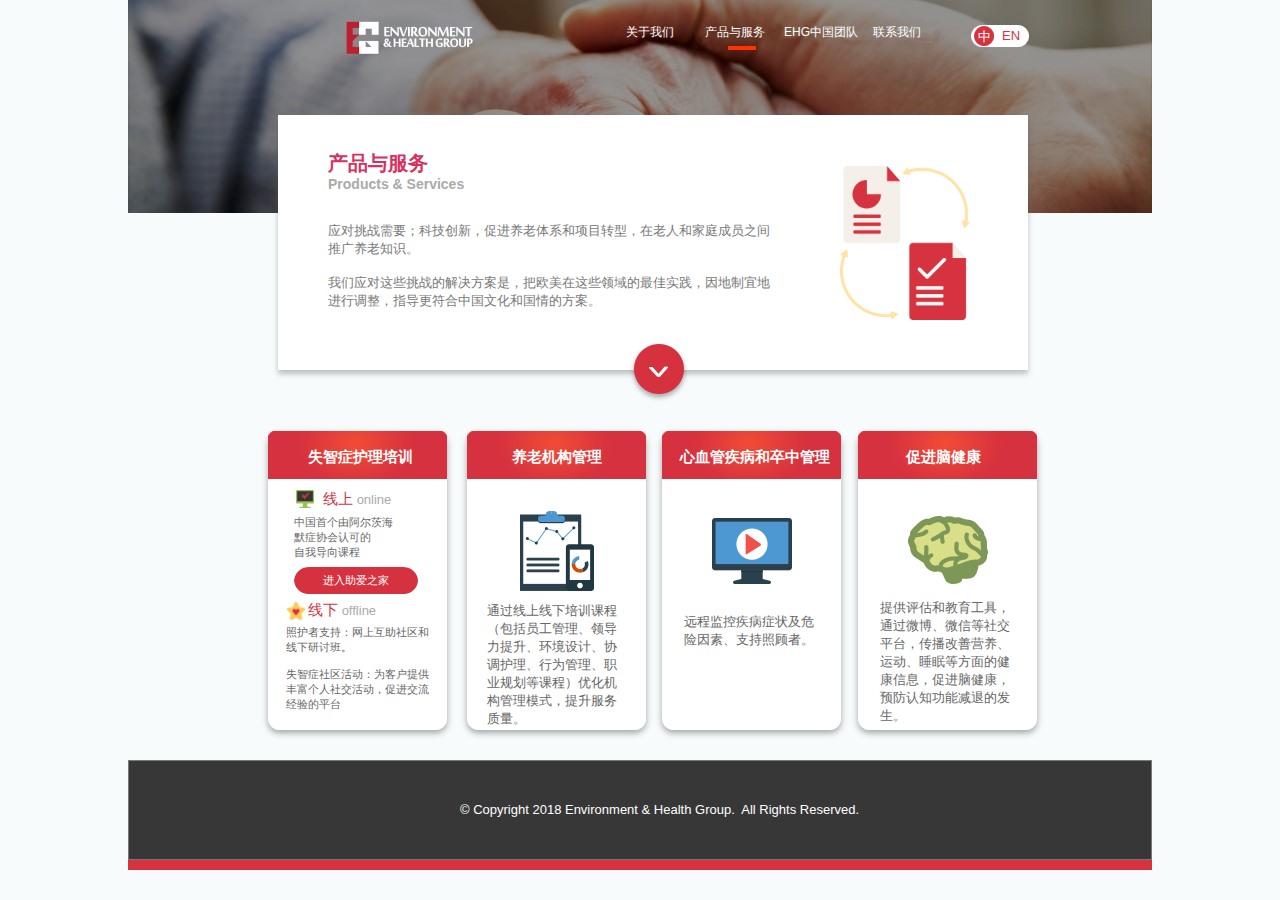
==== commit bc2dcdf6: "about us" ====
--- a/fuwu.html
+++ b/fuwu.html
@@ -451,7 +451,7 @@
         <img id="u89_img" class="img " src="resources/images/transparent.gif"/>
         <!-- Unnamed () -->
         <div id="u90" class="text">
-          <p><span>© Copyright 2016 Environment &amp; Health Group.&nbsp; All Rights Reserved.</span></p>
+          <p><span>© Copyright 2018 Environment &amp; Health Group.&nbsp; All Rights Reserved.</span></p>
         </div>
       </div>
     </div>
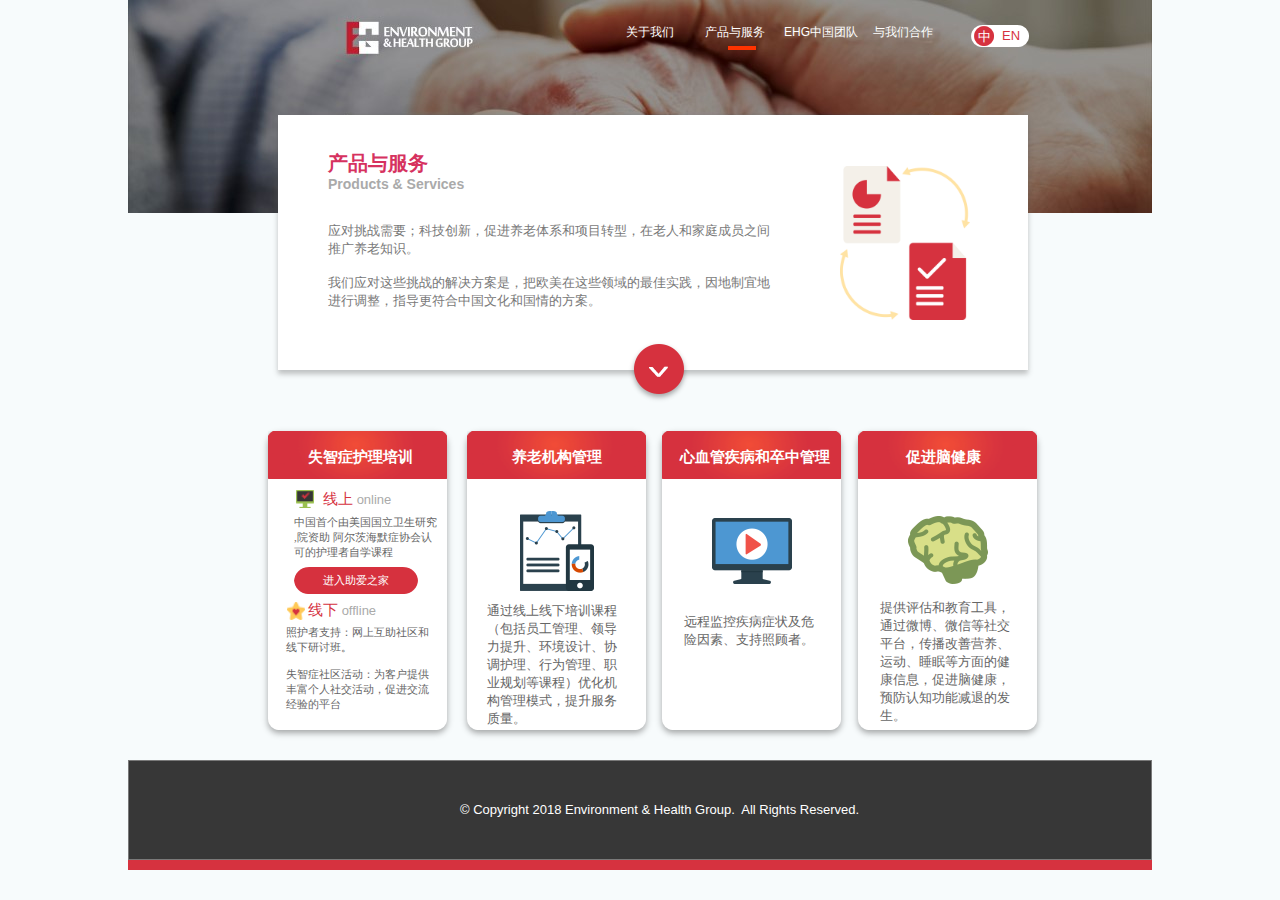
==== commit 62e2c959: "commit" ====
--- a/fuwu.html
+++ b/fuwu.html
@@ -160,7 +160,11 @@
         <!-- Unnamed () -->
         
         <div id="u29" class="text">
-          <p style="font-size:11px;"><span>中国首个由阿尔茨海 <br> 默症协会认可的 <br> 自我导向课程</span></p>
+          <p style="font-size:11px;"><span>中国首个由美国国立卫生研究 </span></p>
+          <p style="font-size:11px;"><span>,院资助 阿尔茨海默症协会认</span></p>
+          <p style="font-size:11px;"><span>可的护理者自学课程</span></p>
+          
+         
         </div>
       </div>
 
@@ -435,7 +439,7 @@
         <img id="u86_img" class="img " src="resources/images/transparent.gif"/>
         <!-- Unnamed () -->
         <div id="u87" class="text">
-          <p><span>联系我们</span></p>
+          <p><span>与我们合作</span></p>
         </div>
       </div>
 
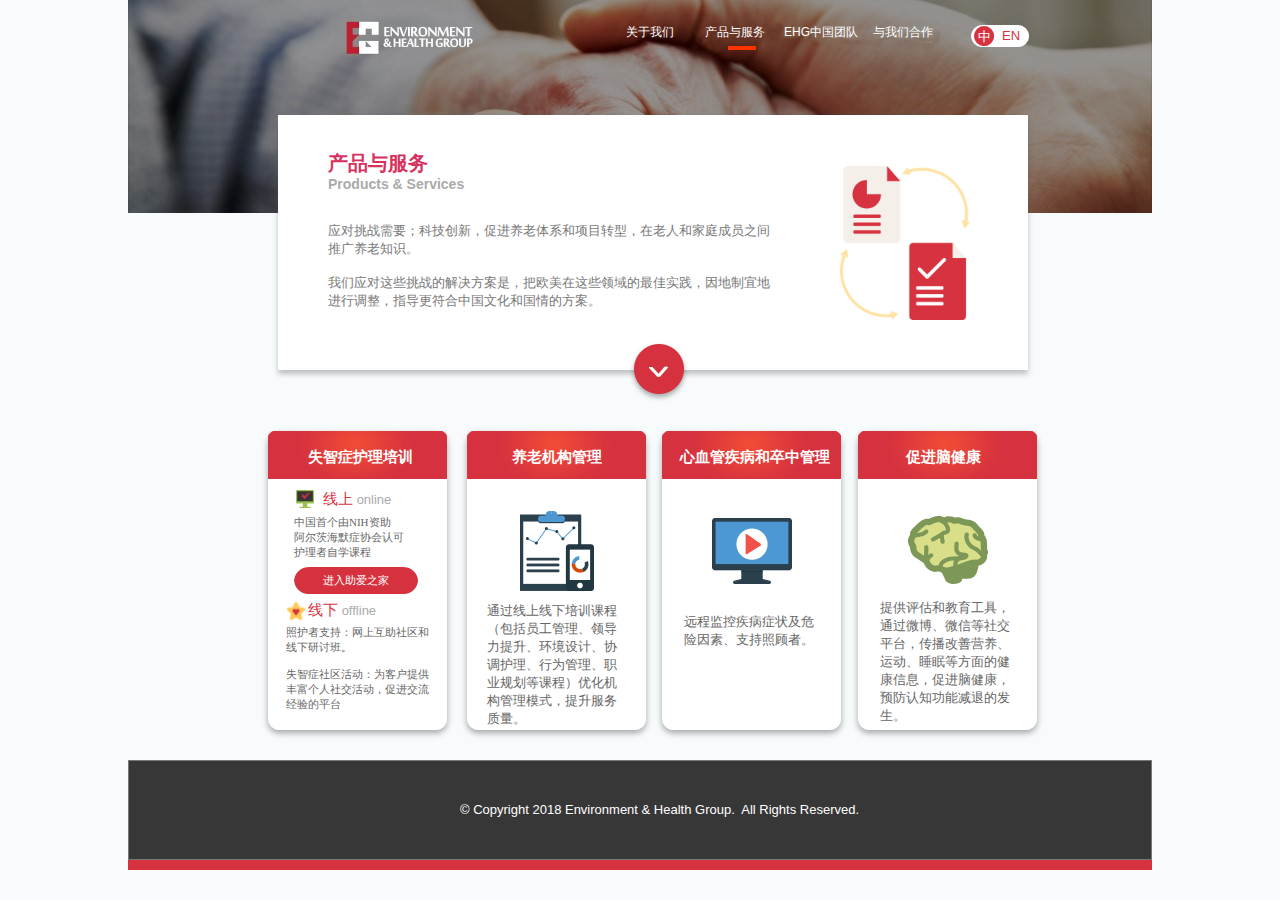
==== commit f3a8f26d: "box" ====
--- a/fuwu.html
+++ b/fuwu.html
@@ -160,9 +160,9 @@
         <!-- Unnamed () -->
         
         <div id="u29" class="text">
-          <p style="font-size:11px;"><span>中国首个由美国国立卫生研究 </span></p>
-          <p style="font-size:11px;"><span>,院资助 阿尔茨海默症协会认</span></p>
-          <p style="font-size:11px;"><span>可的护理者自学课程</span></p>
+          <p style="font-size:11px;"><span>中国首个由NIH资助 </span></p>
+          <p style="font-size:11px;"><span>阿尔茨海默症协会认可</span></p>
+          <p style="font-size:11px;"><span>护理者自学课程</span></p>
           
          
         </div>
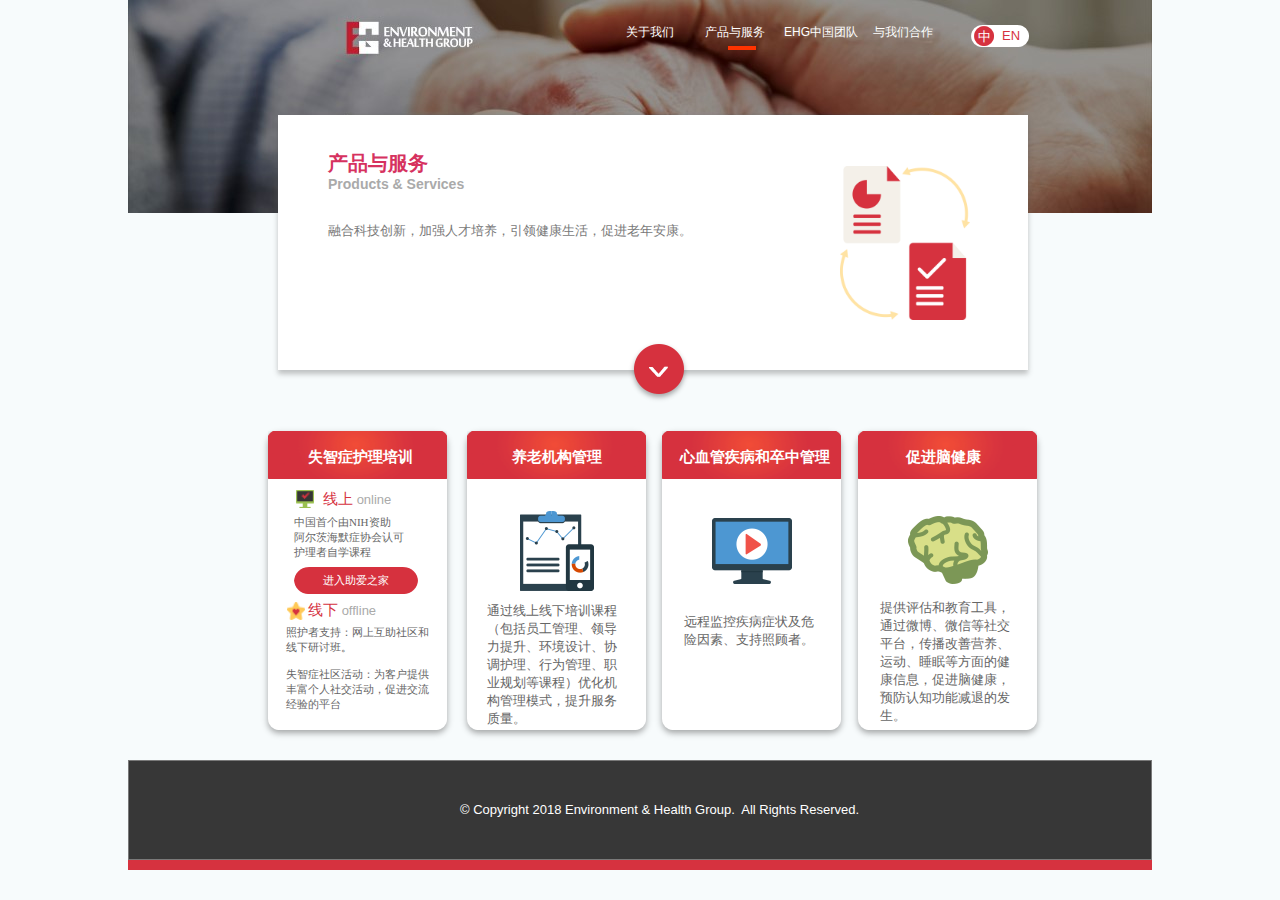
==== commit fb049c98: "commit" ====
--- a/fuwu.html
+++ b/fuwu.html
@@ -97,7 +97,7 @@
         <img id="u12_img" class="img " src="resources/images/transparent.gif"/>
         <!-- Unnamed () -->
         <div id="u13" class="text">
-          <p><span>应对挑战需要；科技创新，促进养老体系和项目转型，在老人和家庭成员之间推广养老知识。</span></p><p><span>&nbsp;</span></p><p><span>我们应对这些挑战的解决方案是，把欧美在这些领域的最佳实践，因地制宜地进行调整，指导更符合中国文化和国情的方案。</span></p>
+          <p><span>融合科技创新，加强人才培养，引领健康生活，促进老年安康。</span></p>
         </div>
       </div>
 
